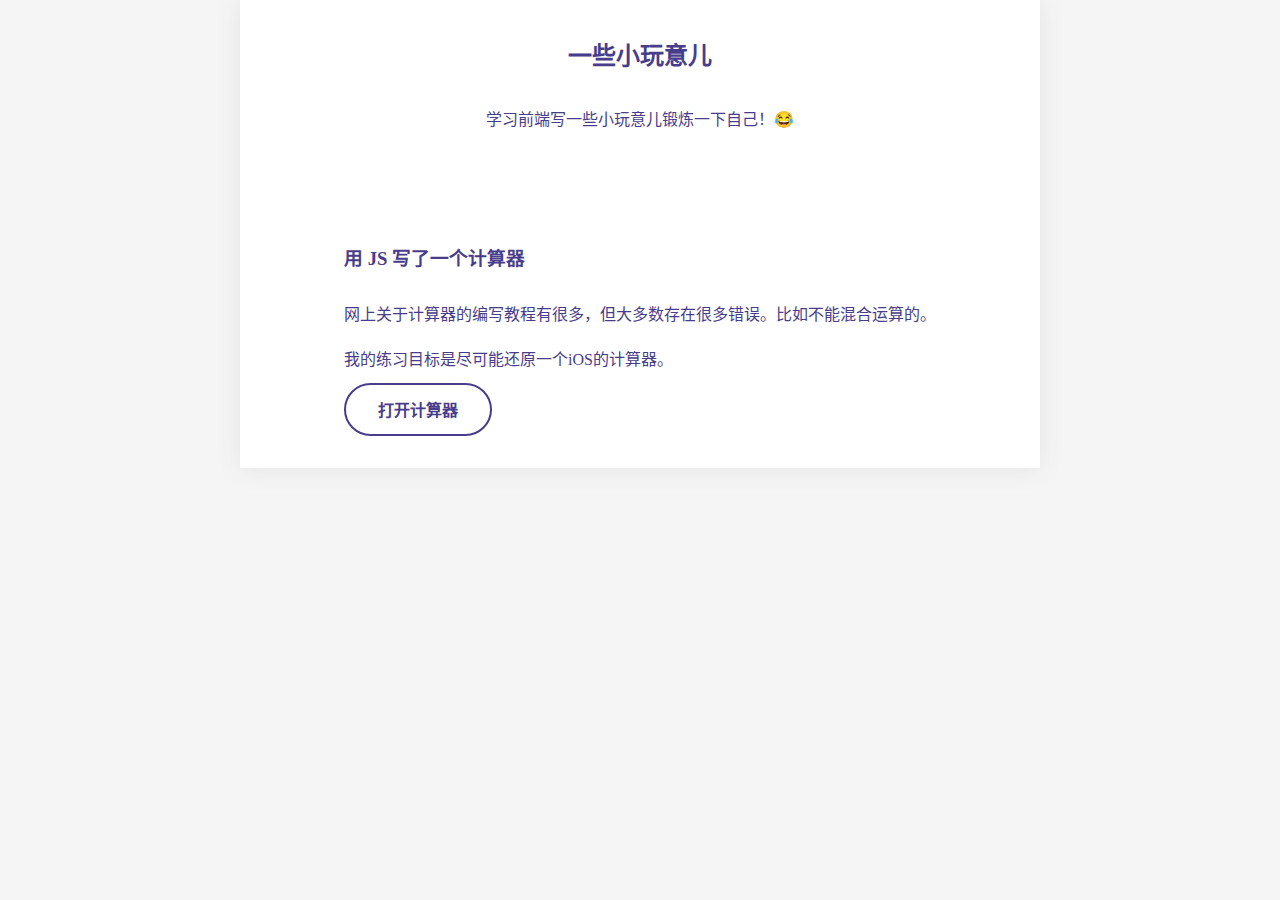
==== index.html @ 82c0de63 "从gitee上同步过来" ====
<!DOCTYPE html>
<html lang="zh-cn">

<head>
    <meta charset="UTF-8">
    <meta http-equiv="X-UA-Compatible" content="IE=edge">
    <meta name="viewport" content="width=device-width, initial-scale=1.0">
    <title>一些小玩意儿</title>
    <link rel="stylesheet" href="css/style.css">
</head>

<body>
    <div class="warp" style="clear:both;">
        <header>
            <h2>一些小玩意儿</h2>
            <p>学习前端写一些小玩意儿锻炼一下自己！😂</p>
        </header>
        <article class="content">
            <div class="card">
                <h3>用 JS 写了一个计算器</h3>
                <p>网上关于计算器的编写教程有很多，但大多数存在很多错误。比如不能混合运算的。</p>
                <p>我的练习目标是尽可能还原一个iOS的计算器。</p>
                <a href="Calculator\calculator.html">打开计算器</a>
            </div>
             
        </article>
    </div>


</body>

</html>
---- css/style.css ----
* {
    padding: 0;
    margin: 0;
    box-sizing: border-box;
}

body {
    font-size: 16px;
    color: darkslateblue;
    background-color: whitesmoke;
}

p {
    line-height: 1.8;
    margin-top: 1em;
}

.warp {
    display: flex;
    flex-wrap: wrap;
    justify-content: center;
    max-width: 800px;
    background-color: white;
    margin: auto;
    padding: 0 4em 0 4em;
    box-shadow: 0px 0px 24px rgba(80, 80, 80, 0.1);
}

.warp header {
    text-align: center;
}

.warp header h2, .card h3 {
    padding: 1.5em 0 0.8em 0;
}

.content {
    margin-top: 3em;
}

.card {
    padding: 2em 0;
}

.content .card a {
    display: inline-block;
    margin-top: 0.5em;
    padding: 0.8em 2em;
    text-decoration: none;
    font-weight: 600;
    border: solid 2px;
    border-radius: 9999px;
    color: darkslateblue;
}

.content .card a:hover { 
    margin-top: 0.5em;
    padding: 0.8em 2em;
    background-color: darkslateblue;
    text-decoration: none;
    font-weight: 600;
    border-radius: 9999px;
    color: white;
}

@media screen and (max-width: 800px) {

    body{
        background-color: #fff;
    }

    p{
        text-align: left;
    }
    .warp {
        margin:0 0em;
        box-shadow: none;
         
    }
    .content{
        margin-top: 1em;
    }
    .content .card  {
        text-align: center;
    }
    

}
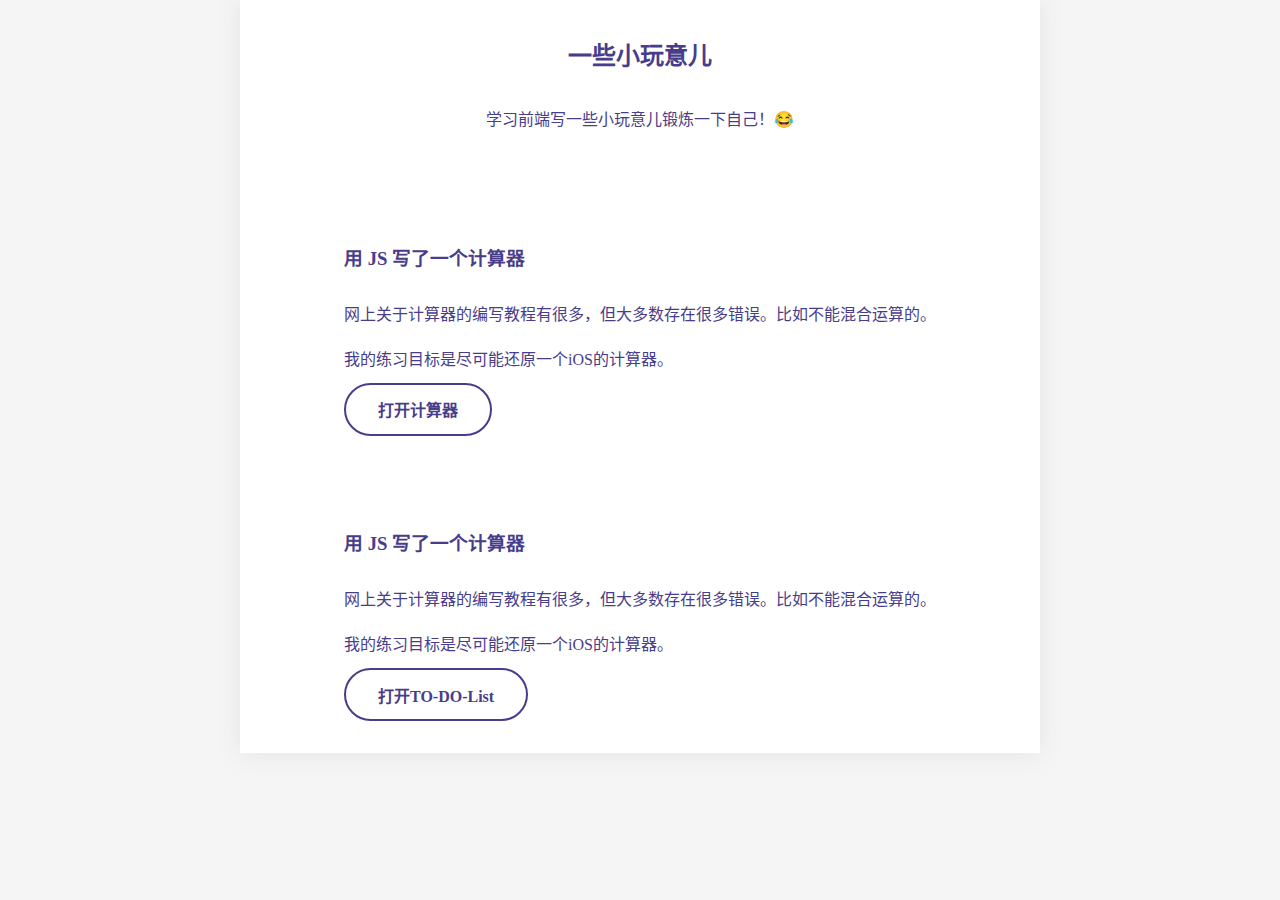
==== commit 2753dfcf: "Merge branch 'master' of https://github.com/cd-jping/Gadget" ====
--- a/index.html
+++ b/index.html
@@ -22,6 +22,12 @@
                 <p>我的练习目标是尽可能还原一个iOS的计算器。</p>
                 <a href="Calculator\calculator.html">打开计算器</a>
             </div>
+            <div class="card">
+                <h3>用 JS 写了一个计算器</h3>
+                <p>网上关于计算器的编写教程有很多，但大多数存在很多错误。比如不能混合运算的。</p>
+                <p>我的练习目标是尽可能还原一个iOS的计算器。</p>
+                <a href="Todo\todo.html">打开TO-DO-List</a>
+            </div>
              
         </article>
     </div>
